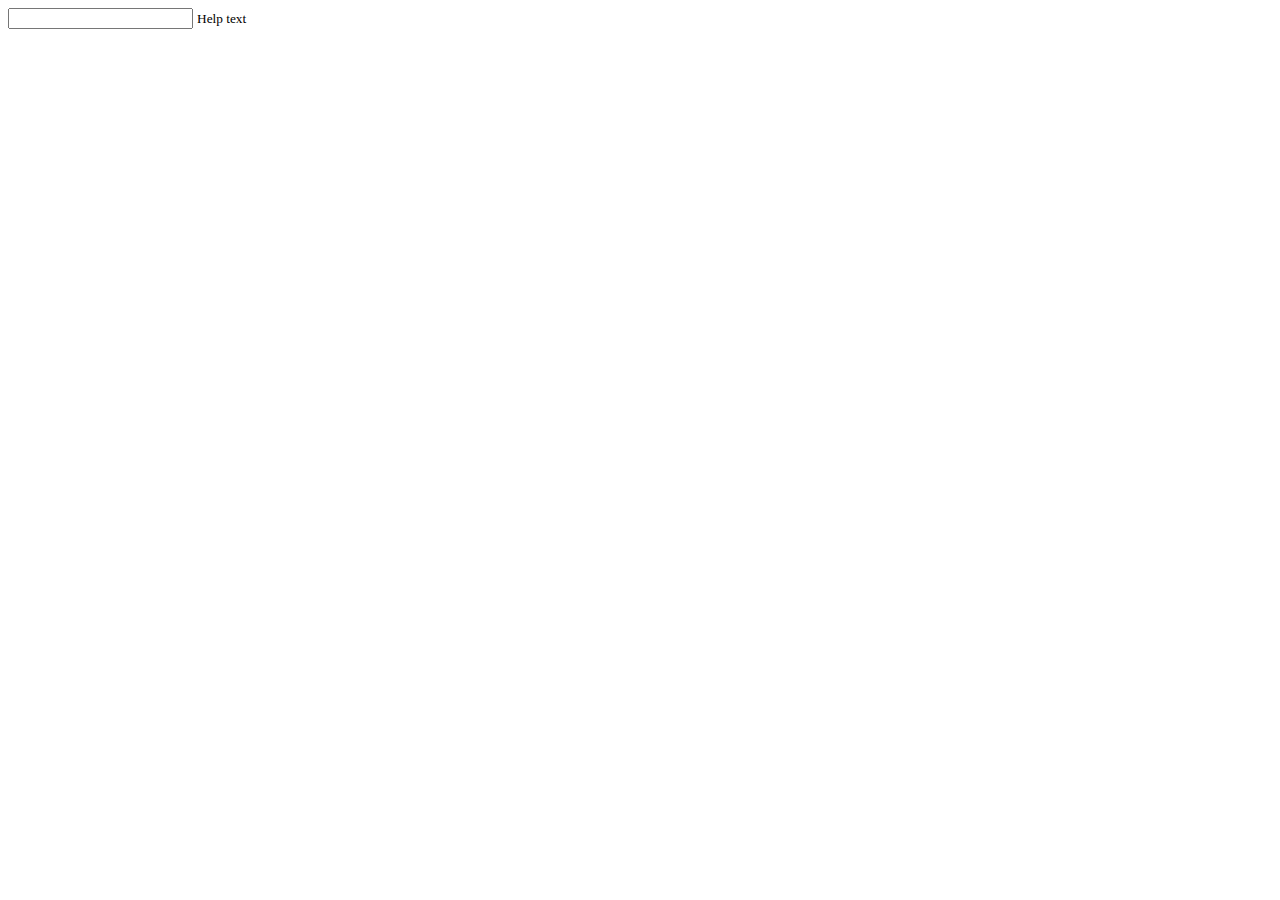
==== index.html @ 19fa2dc0 "Primer commit" ====
<!DOCTYPE html>
<html>
<head>
  <meta charset="utf-8">
  <meta http-equiv="X-UA-Compatible" content="IE=edge">
  <title>Primer proyecto</title>
  <meta name="viewport" content="width=device-width, initial-scale=1">
  <link rel="stylesheet" type="text/css" media="screen" href="assets/css/main.css">
</head>
<body>
  <div class="form-group">
    <label for=""></label>
    <input type="text" class="form-control" name="" id="" aria-describedby="helpId" placeholder="">
    <small id="helpId" class="form-text text-muted">Help text</small>
  </div>

  <!-- Scripts -->
  <script src="assets/js/main.js"></script>
</body>
</html>
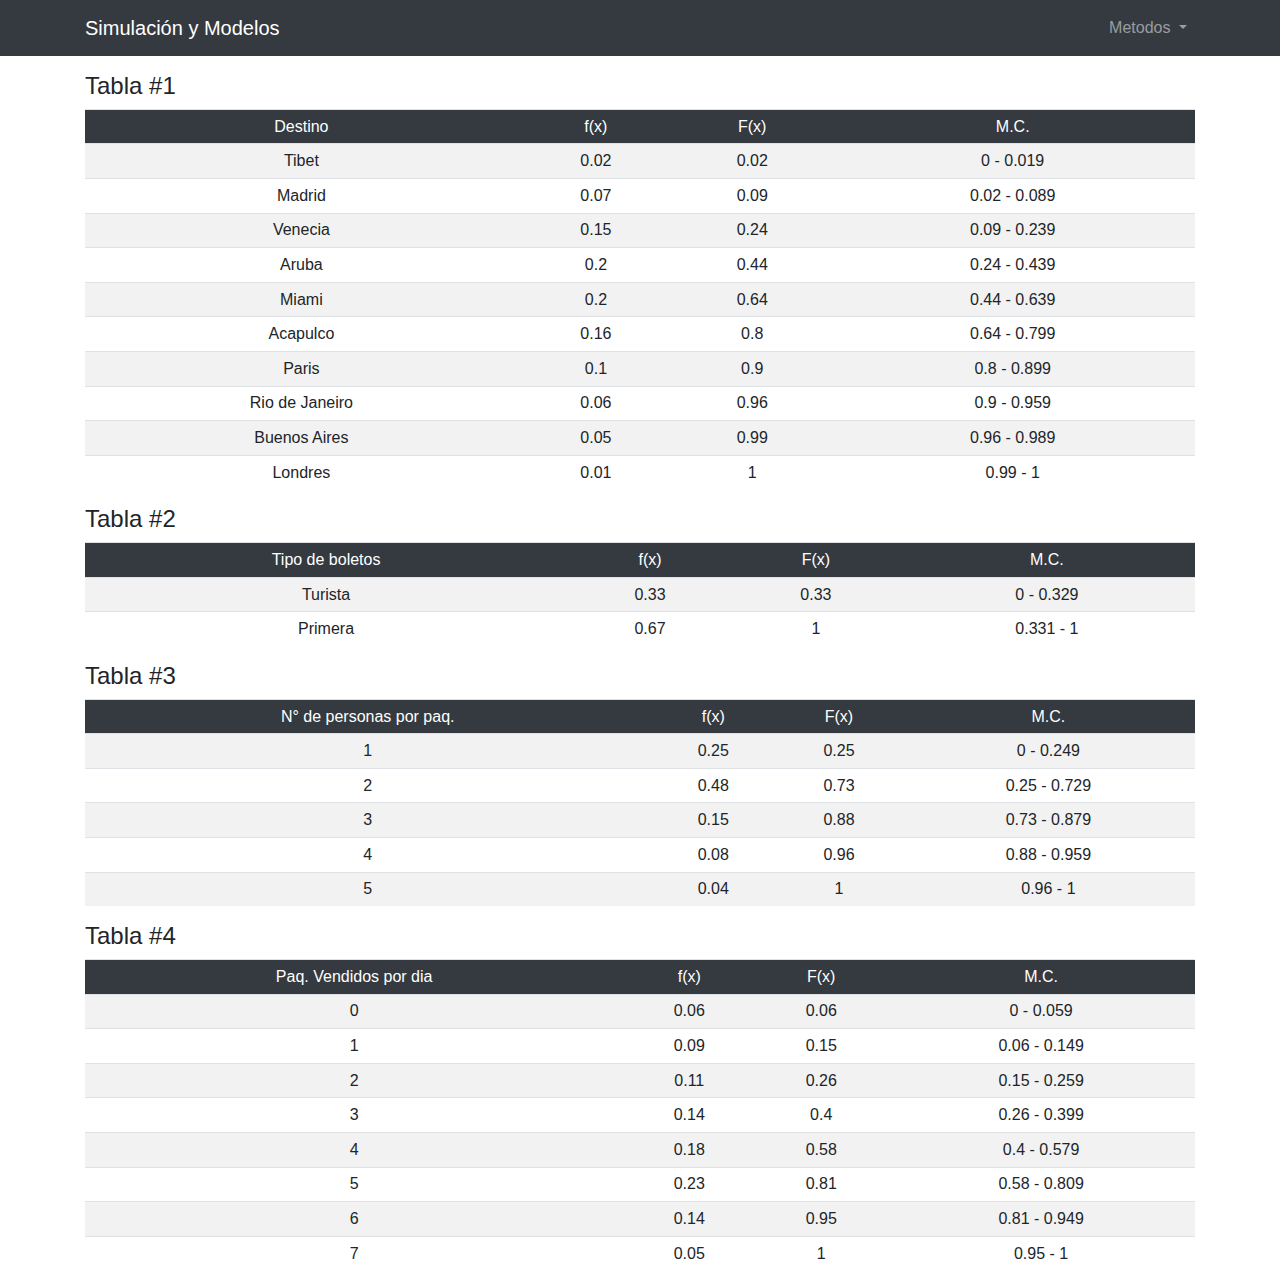
==== commit 4df6f448: "Actualizacion del proyecto" ====
--- a/index.html
+++ b/index.html
@@ -1,20 +1,107 @@
 <!DOCTYPE html>
-<html>
+<html lang="es">
+
 <head>
-  <meta charset="utf-8">
-  <meta http-equiv="X-UA-Compatible" content="IE=edge">
-  <title>Primer proyecto</title>
-  <meta name="viewport" content="width=device-width, initial-scale=1">
-  <link rel="stylesheet" type="text/css" media="screen" href="assets/css/main.css">
+    <meta charset="UTF-8">
+    <meta name="viewport" content="width=device-width, initial-scale=1.0">
+    <meta http-equiv="X-UA-Compatible" content="ie=edge">
+    <title>SYM</title>
+    <link rel="stylesheet" href="assets/css/bootstrap.min.css">
 </head>
+
 <body>
-  <div class="form-group">
-    <label for=""></label>
-    <input type="text" class="form-control" name="" id="" aria-describedby="helpId" placeholder="">
-    <small id="helpId" class="form-text text-muted">Help text</small>
-  </div>
 
-  <!-- Scripts -->
-  <script src="assets/js/main.js"></script>
+    <nav class="navbar fixed-top navbar-expand-lg navbar-dark bg-dark">
+        <div class="container">
+            <a class="navbar-brand" href="#">Simulación y Modelos</a>
+            <button class="navbar-toggler" type="button" data-toggle="collapse" data-target="#navbarSupportedContent"
+                aria-controls="navbarSupportedContent" aria-expanded="false" aria-label="Toggle navigation">
+                <span class="navbar-toggler-icon"></span>
+            </button>
+
+            <div class="collapse navbar-collapse d-flex justify-content-end" id="navbarSupportedContent">
+                <ul class="navbar-nav">
+
+                    <li class="nav-item dropdown">
+                        <a class="nav-link dropdown-toggle" href="#" id="navbarDropdown" role="button"
+                            data-toggle="dropdown" aria-haspopup="true" aria-expanded="false">
+                            Metodos
+                        </a>
+                        <div class="dropdown-menu" aria-labelledby="navbarDropdown">
+                            <a class="dropdown-item" href="partials/cuadradosMedios.html">Cuadrado Medio</a>
+                            <a class="dropdown-item" href="partials/productoMedio.html">Producto Medio</a>
+                            <a class="dropdown-item" href="partials/productoMedioVariado.html">Producto Medio
+                                Variado</a>
+                            <a class="dropdown-item" href="partials/congruencialMixto.html">Congruencial Mixto</a>
+                            <a class="dropdown-item" href="partials/congruencialMultiplicativo.html">Congruencial
+                                Multiplicativo</a>
+                        </div>
+                    </li>
+                </ul>
+            </div>
+        </div>
+    </nav>
+    <br>
+    <br>
+    <br>
+    <div class="container">
+        <h4>Tabla #1</h4>
+        <table id="table1" class="table text-center table-sm table-striped ">
+            <thead class="bg-dark text-white">
+                <tr>
+                    <td>Destino</td>
+                    <td>f(x)</td>
+                    <td>F(x)</td>
+                    <td>M.C.</td>
+                </tr>
+            </thead>
+            <tbody></tbody>
+        </table>
+
+        <h4>Tabla #2</h4>
+        <table id="table2" class="table text-center table-sm table-striped ">
+            <thead class="bg-dark text-white">
+                <tr>
+                    <td>Tipo de boletos</td>
+                    <td>f(x)</td>
+                    <td>F(x)</td>
+                    <td>M.C.</td>
+                </tr>
+            </thead>
+            <tbody></tbody>
+        </table>
+
+        <h4>Tabla #3</h4>
+        <table id="table3" class="table text-center table-sm table-striped ">
+            <thead class="bg-dark text-white">
+                <tr>
+                    <td>N° de personas por paq.</td>
+                    <td>f(x)</td>
+                    <td>F(x)</td>
+                    <td>M.C.</td>
+                </tr>
+            </thead>
+            <tbody></tbody>
+        </table>
+
+        <h4>Tabla #4</h4>
+        <table id="table4" class="table text-center table-sm table-striped ">
+            <thead class="bg-dark text-white">
+                <tr>
+                    <td>Paq. Vendidos por dia</td>
+                    <td>f(x)</td>
+                    <td>F(x)</td>
+                    <td>M.C.</td>
+                </tr>
+            </thead>
+            <tbody></tbody>
+        </table>
+    </div>
+
+
+    <script src="assets/js/jquery.min.js"></script>
+    <script src="assets/js/bootstrap.min.js"></script>
+    <script type="text/javascript" src="assets/js/main.js"></script>
 </body>
+
 </html>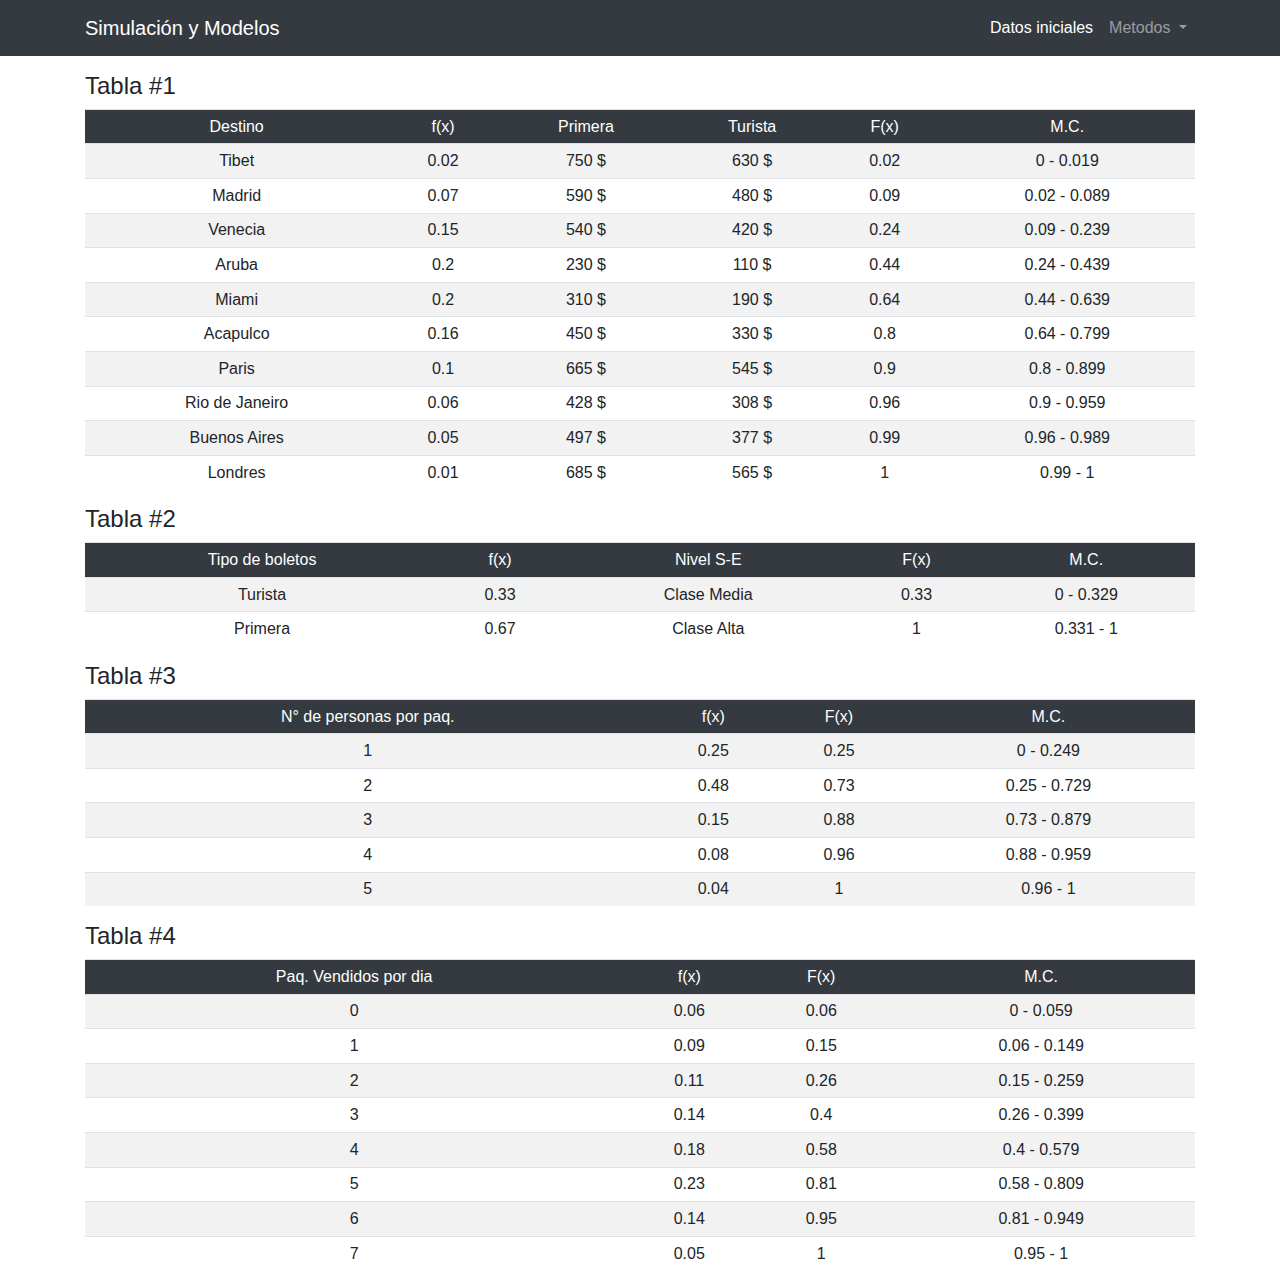
==== commit c03e7b07: "Actualizacion de las tablas, nuevos campos, correciones visuales del menu" ====
--- a/index.html
+++ b/index.html
@@ -5,7 +5,7 @@
     <meta charset="UTF-8">
     <meta name="viewport" content="width=device-width, initial-scale=1.0">
     <meta http-equiv="X-UA-Compatible" content="ie=edge">
-    <title>SYM</title>
+    <title>Simulación y Modelos | Datos iniciales</title>
     <link rel="stylesheet" href="assets/css/bootstrap.min.css">
 </head>
 
@@ -21,6 +21,11 @@
 
             <div class="collapse navbar-collapse d-flex justify-content-end" id="navbarSupportedContent">
                 <ul class="navbar-nav">
+                        <li class="nav-item active">
+                            <a class="nav-link" href="index.html">
+                                Datos iniciales
+                            </a>
+                        </li>
 
                     <li class="nav-item dropdown">
                         <a class="nav-link dropdown-toggle" href="#" id="navbarDropdown" role="button"
@@ -51,6 +56,8 @@
                 <tr>
                     <td>Destino</td>
                     <td>f(x)</td>
+                    <td>Primera</td>
+                    <td>Turista</td>
                     <td>F(x)</td>
                     <td>M.C.</td>
                 </tr>
@@ -64,6 +71,7 @@
                 <tr>
                     <td>Tipo de boletos</td>
                     <td>f(x)</td>
+                    <td>Nivel S-E</td>
                     <td>F(x)</td>
                     <td>M.C.</td>
                 </tr>
